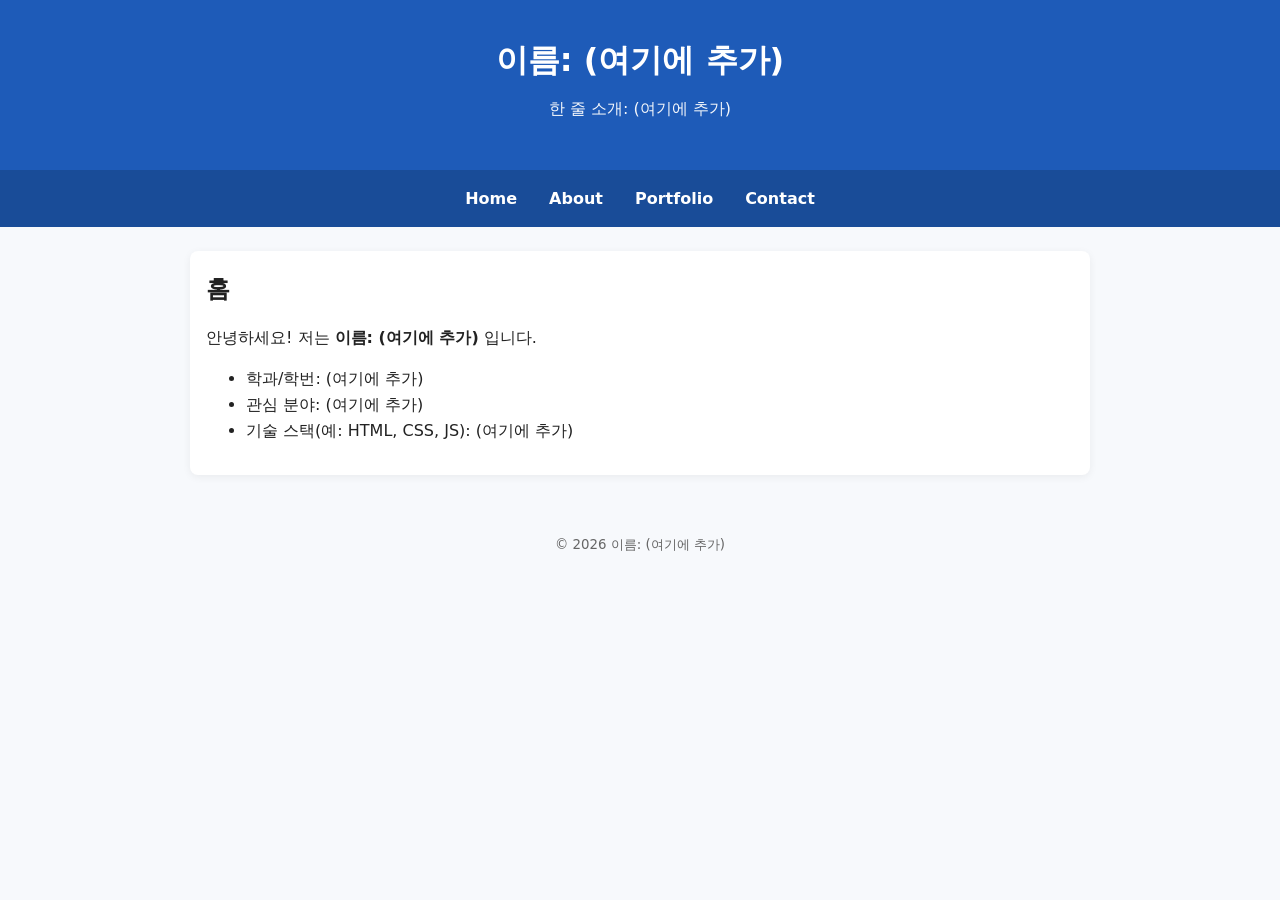
==== index.html @ 91169e0c "Add files via upload" ====
<!DOCTYPE html>
<html lang="ko">
<head>
  <meta charset="UTF-8" />
  <meta name="viewport" content="width=device-width, initial-scale=1.0"/>
  <title>인터넷활용 실습 템플릿</title>
  <link rel="stylesheet" href="style.css">
</head>
<body>
<header>
  <h1>이름: (여기에 추가)</h1>
  <p class="subtitle">한 줄 소개: (여기에 추가)</p>
</header>
<nav>
  <a href="index.html">Home</a>
  <a href="about.html">About</a>
  <a href="portfolio.html">Portfolio</a>
  <a href="contact.html">Contact</a>
</nav>
<main class="container">
<section>
  <h2>홈</h2>
  <p>안녕하세요! 저는 <strong>이름: (여기에 추가)</strong> 입니다.</p>
  <ul>
    <li>학과/학번: (여기에 추가)</li>
    <li>관심 분야: (여기에 추가)</li>
    <li>기술 스택(예: HTML, CSS, JS): (여기에 추가)</li>
  </ul>
</section>
</main>
<footer>
  <small>&copy; <span id="year"></span> 이름: (여기에 추가)</small>
</footer>
<script src="script.js"></script>
</body>
</html>
---- style.css ----
/* =============================================================
   색상 테마는 "여기"에서 바꿉니다. (파랑 계열 기본)
   원하는 색상 코드로 아래 4가지만 바꿔보세요.
   ------------------------------------------------------------- */
:root {
  --primary: #1e5bb8;      /* 메인 포인트 색상 */
  --primary-dark: #194c98; /* 호버/진한 포인트 */
  --bg: #f7f9fc;           /* 전체 배경 색 */
  --text: #222222;         /* 본문 글자 색 */
}
/* ============================================================= */

* { box-sizing: border-box; }
body {
  margin: 0;
  font-family: system-ui, -apple-system, "Segoe UI", Roboto, "Noto Sans KR", Arial, sans-serif;
  background: var(--bg);
  color: var(--text);
  line-height: 1.6;
}

header {
  padding: 2rem 1rem;
  text-align: center;
  background: var(--primary);
  color: #ffffff;
}
header .subtitle { margin-top: .25rem; opacity: .95; }

nav {
  background: var(--primary-dark);
  display: flex;
  gap: 1rem;
  padding: .75rem 1rem;
  justify-content: center;
  flex-wrap: wrap;
}
nav a {
  color: #ffffff;
  text-decoration: none;
  font-weight: 600;
  padding: .25rem .5rem;
}
nav a:hover { text-decoration: underline; }

.container {
  max-width: 900px;
  margin: 1.5rem auto;
  padding: 1rem;
  background: #ffffff;
  border-radius: 8px;
  box-shadow: 0 2px 8px rgba(0,0,0,.06);
}

section { margin-bottom: 1rem; }
h1, h2, h3 { margin: .2rem 0 .6rem; }

.contact-form {
  display: grid;
  grid-template-columns: 1fr;
  gap: .5rem;
  margin-top: 1rem;
}
input, textarea {
  width: 100%;
  padding: .6rem;
  border: 1px solid #ddd;
  border-radius: 6px;
  font: inherit;
}
button {
  padding: .6rem .8rem;
  border: none;
  border-radius: 6px;
  background: var(--primary);
  color: #fff;
  cursor: pointer;
  font-weight: 600;
}
button:hover { background: var(--primary-dark); }

footer {
  text-align: center;
  padding: 2rem 1rem;
  color: #666;
}

@media (max-width: 600px) {
  header h1 { font-size: 1.25rem; }
  .container { margin: 1rem; padding: .75rem; }
}
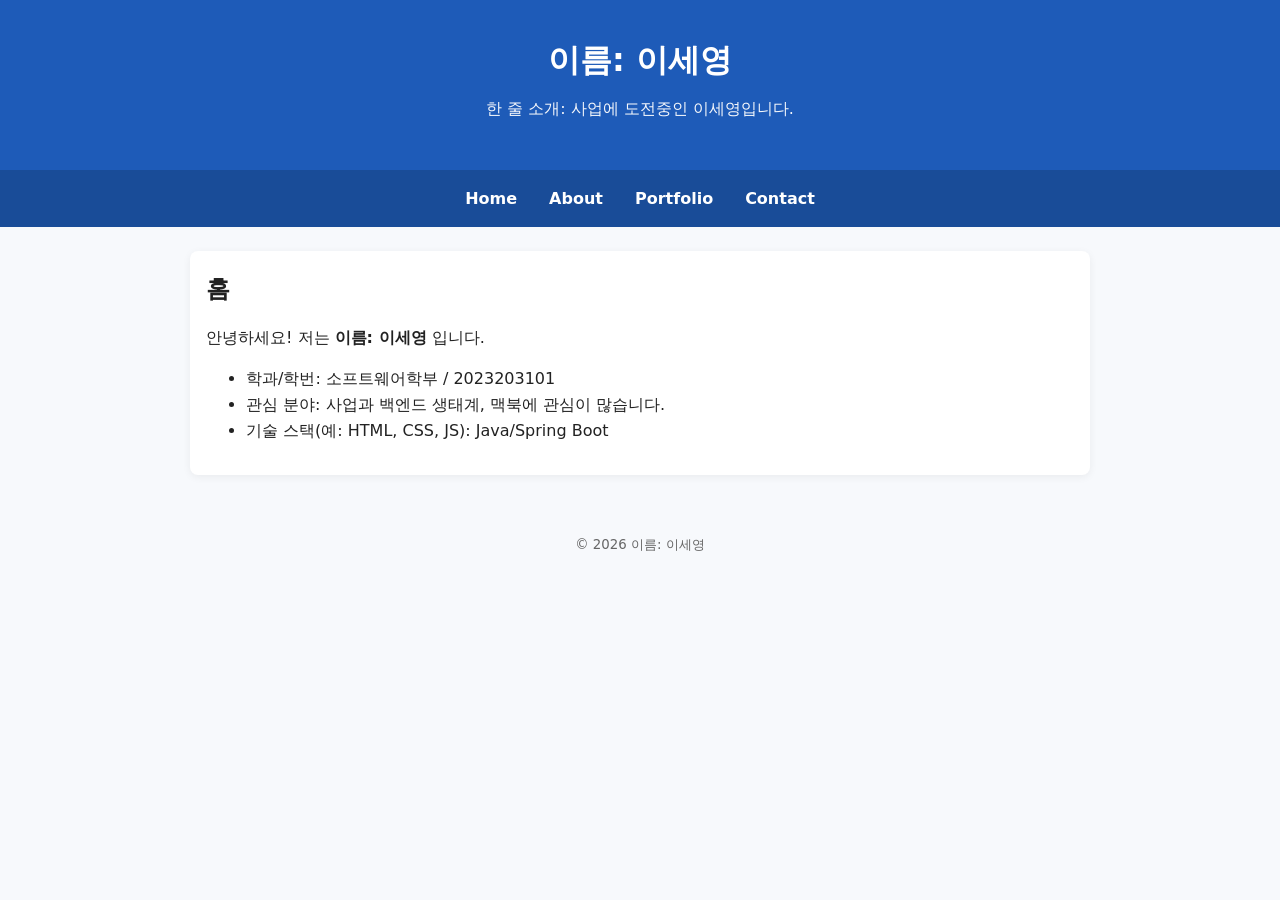
==== commit e8f63c83: "Update personal information in index.html" ====
--- a/index.html
+++ b/index.html
@@ -8,8 +8,8 @@
 </head>
 <body>
 <header>
-  <h1>이름: (여기에 추가)</h1>
-  <p class="subtitle">한 줄 소개: (여기에 추가)</p>
+  <h1>이름: 이세영</h1>
+  <p class="subtitle">한 줄 소개: 사업에 도전중인 이세영입니다.</p>
 </header>
 <nav>
   <a href="index.html">Home</a>
@@ -20,16 +20,16 @@
 <main class="container">
 <section>
   <h2>홈</h2>
-  <p>안녕하세요! 저는 <strong>이름: (여기에 추가)</strong> 입니다.</p>
+  <p>안녕하세요! 저는 <strong>이름: 이세영</strong> 입니다.</p>
   <ul>
-    <li>학과/학번: (여기에 추가)</li>
-    <li>관심 분야: (여기에 추가)</li>
-    <li>기술 스택(예: HTML, CSS, JS): (여기에 추가)</li>
+    <li>학과/학번: 소프트웨어학부 / 2023203101</li>
+    <li>관심 분야: 사업과 백엔드 생태계, 맥북에 관심이 많습니다.</li>
+    <li>기술 스택(예: HTML, CSS, JS): Java/Spring Boot</li>
   </ul>
 </section>
 </main>
 <footer>
-  <small>&copy; <span id="year"></span> 이름: (여기에 추가)</small>
+  <small>&copy; <span id="year"></span> 이름: 이세영</small>
 </footer>
 <script src="script.js"></script>
 </body>
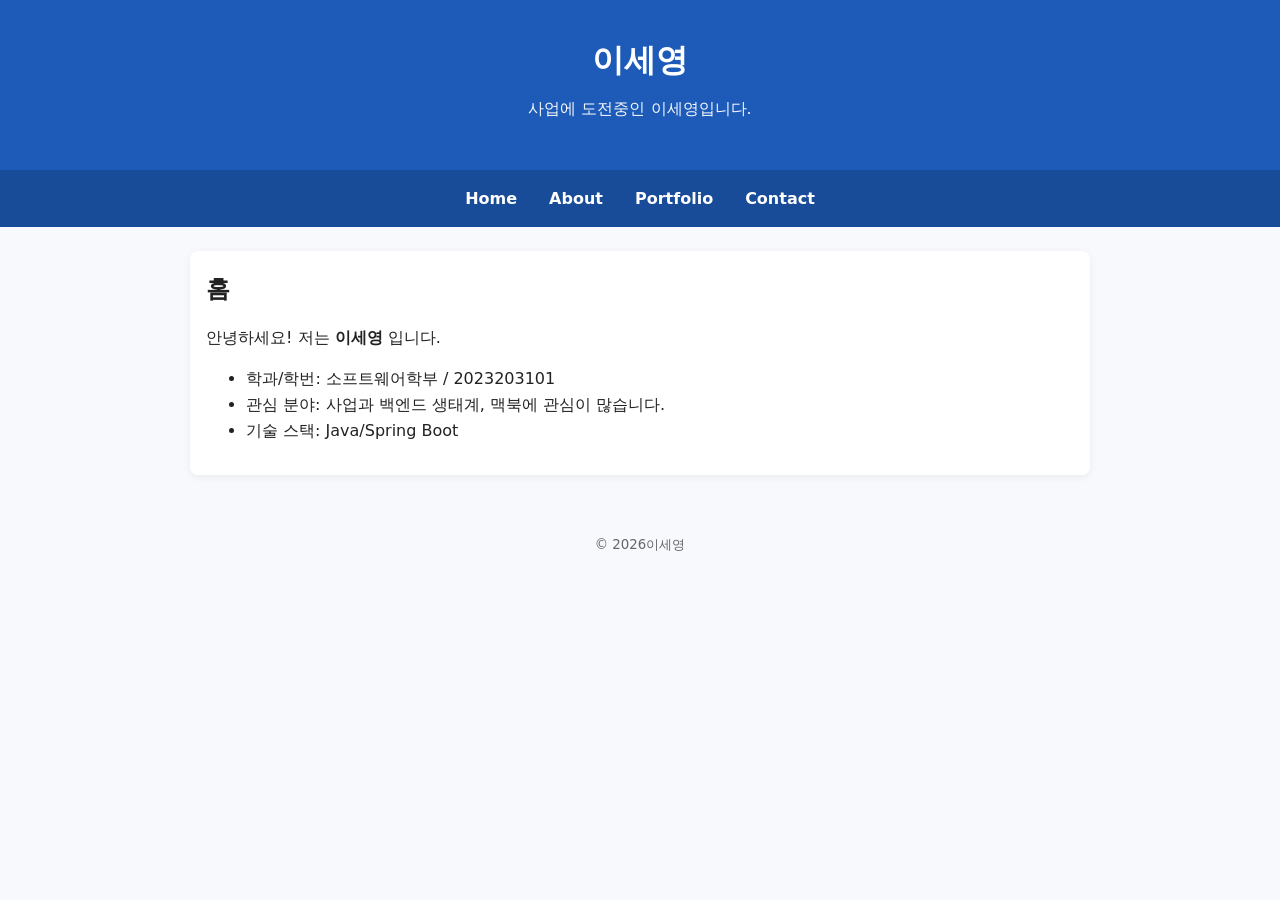
==== commit ed01d76c: "Update index.html" ====
--- a/index.html
+++ b/index.html
@@ -8,8 +8,8 @@
 </head>
 <body>
 <header>
-  <h1>이름: 이세영</h1>
-  <p class="subtitle">한 줄 소개: 사업에 도전중인 이세영입니다.</p>
+  <h1>이세영</h1>
+  <p class="subtitle">사업에 도전중인 이세영입니다.</p>
 </header>
 <nav>
   <a href="index.html">Home</a>
@@ -20,16 +20,16 @@
 <main class="container">
 <section>
   <h2>홈</h2>
-  <p>안녕하세요! 저는 <strong>이름: 이세영</strong> 입니다.</p>
+  <p>안녕하세요! 저는 <strong>이세영</strong> 입니다.</p>
   <ul>
     <li>학과/학번: 소프트웨어학부 / 2023203101</li>
     <li>관심 분야: 사업과 백엔드 생태계, 맥북에 관심이 많습니다.</li>
-    <li>기술 스택(예: HTML, CSS, JS): Java/Spring Boot</li>
+    <li>기술 스택: Java/Spring Boot</li>
   </ul>
 </section>
 </main>
 <footer>
-  <small>&copy; <span id="year"></span> 이름: 이세영</small>
+  <small>&copy; <span id="year"></span>이세영</small>
 </footer>
 <script src="script.js"></script>
 </body>
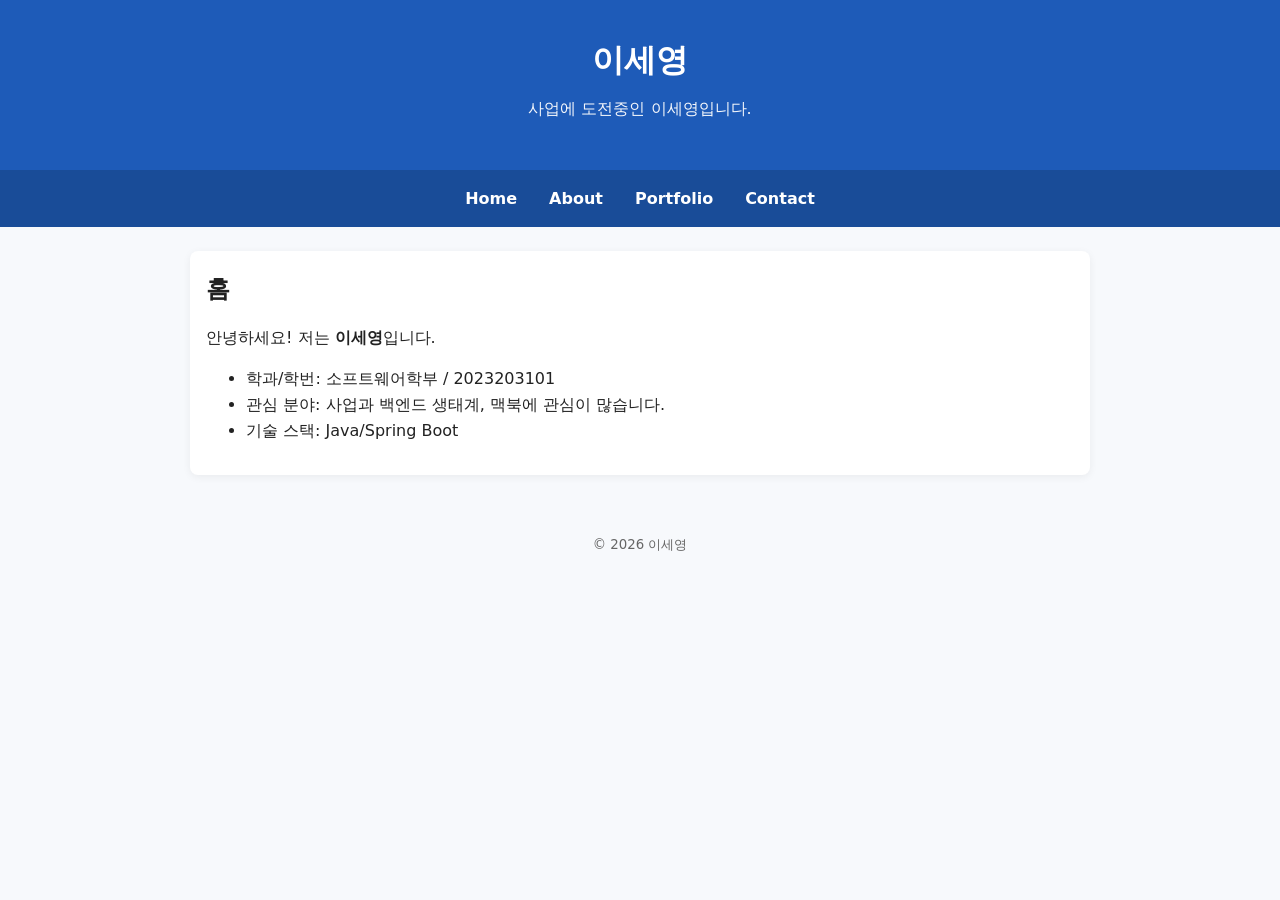
==== commit 79dc8da4: "Fix spacing in introduction and footer text" ====
--- a/index.html
+++ b/index.html
@@ -20,7 +20,7 @@
 <main class="container">
 <section>
   <h2>홈</h2>
-  <p>안녕하세요! 저는 <strong>이세영</strong> 입니다.</p>
+  <p>안녕하세요! 저는 <strong>이세영</strong>입니다.</p>
   <ul>
     <li>학과/학번: 소프트웨어학부 / 2023203101</li>
     <li>관심 분야: 사업과 백엔드 생태계, 맥북에 관심이 많습니다.</li>
@@ -29,7 +29,7 @@
 </section>
 </main>
 <footer>
-  <small>&copy; <span id="year"></span>이세영</small>
+  <small>&copy; <span id="year"></span> 이세영</small>
 </footer>
 <script src="script.js"></script>
 </body>
